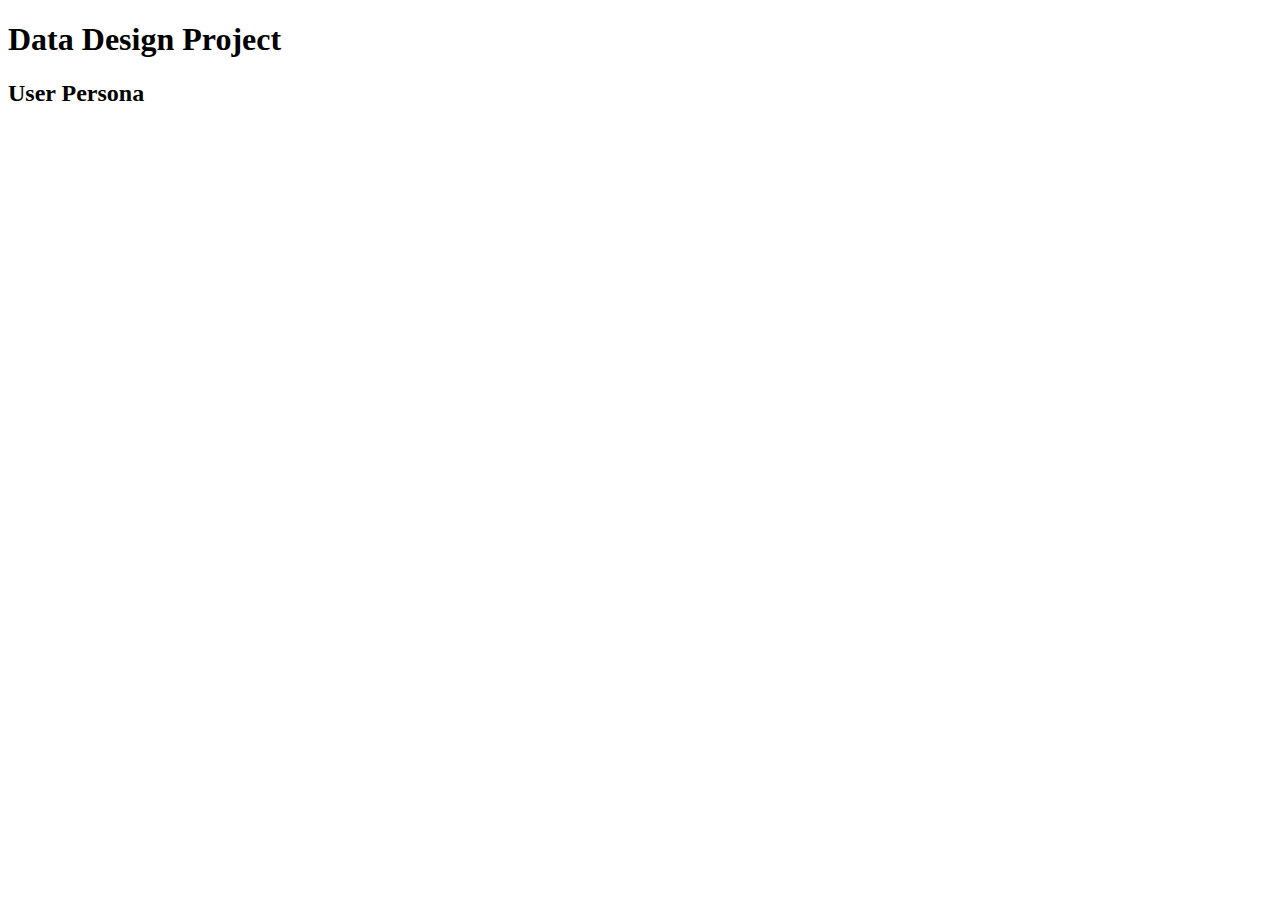
==== index.html @ 181475ba "Created html file" ====
<!DOCTYPE html>
<html lang="en">
<head>
    <meta   charset="utf-8" />
    <title> Data Design Project</title>
    <link rel="stylesheet" type="text/css" href="style.css">
</head>
<body>
    <h1>Data Design Project</h1>
    <h2>User Persona</h2>
</body>
</html>
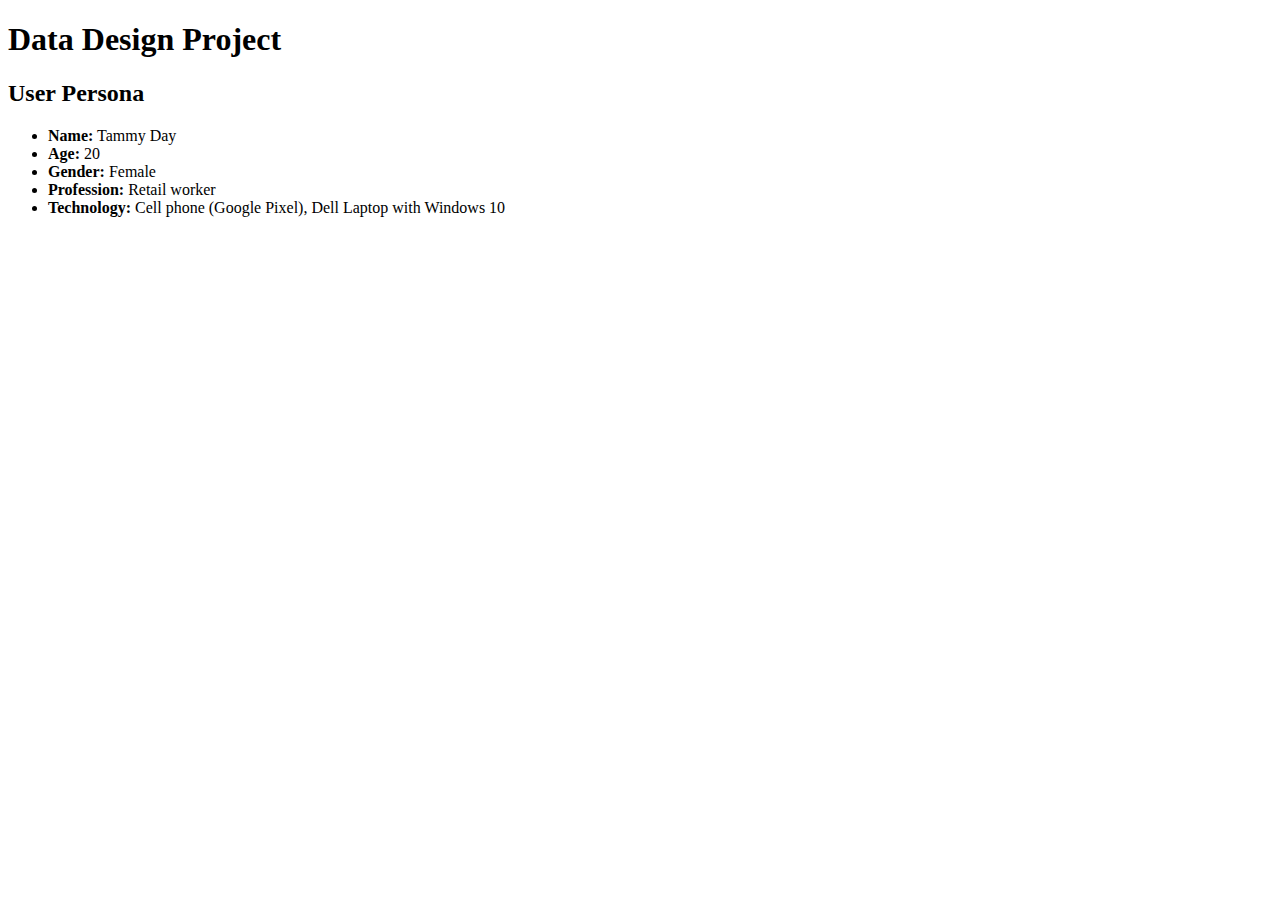
==== commit d9b07ddb: "Added demographic info" ====
--- a/index.html
+++ b/index.html
@@ -8,5 +8,12 @@
 <body>
     <h1>Data Design Project</h1>
     <h2>User Persona</h2>
+<ul>
+    <li> <strong>Name:</strong> Tammy Day</li>
+    <li> <strong>Age:</strong> 20</li>
+    <li> <strong>Gender:</strong> Female</li>
+    <li> <strong>Profession:</strong> Retail worker</li>
+    <li> <strong>Technology:</strong> Cell phone (Google Pixel), Dell Laptop with Windows 10</li>
+</ul>
 </body>
 </html>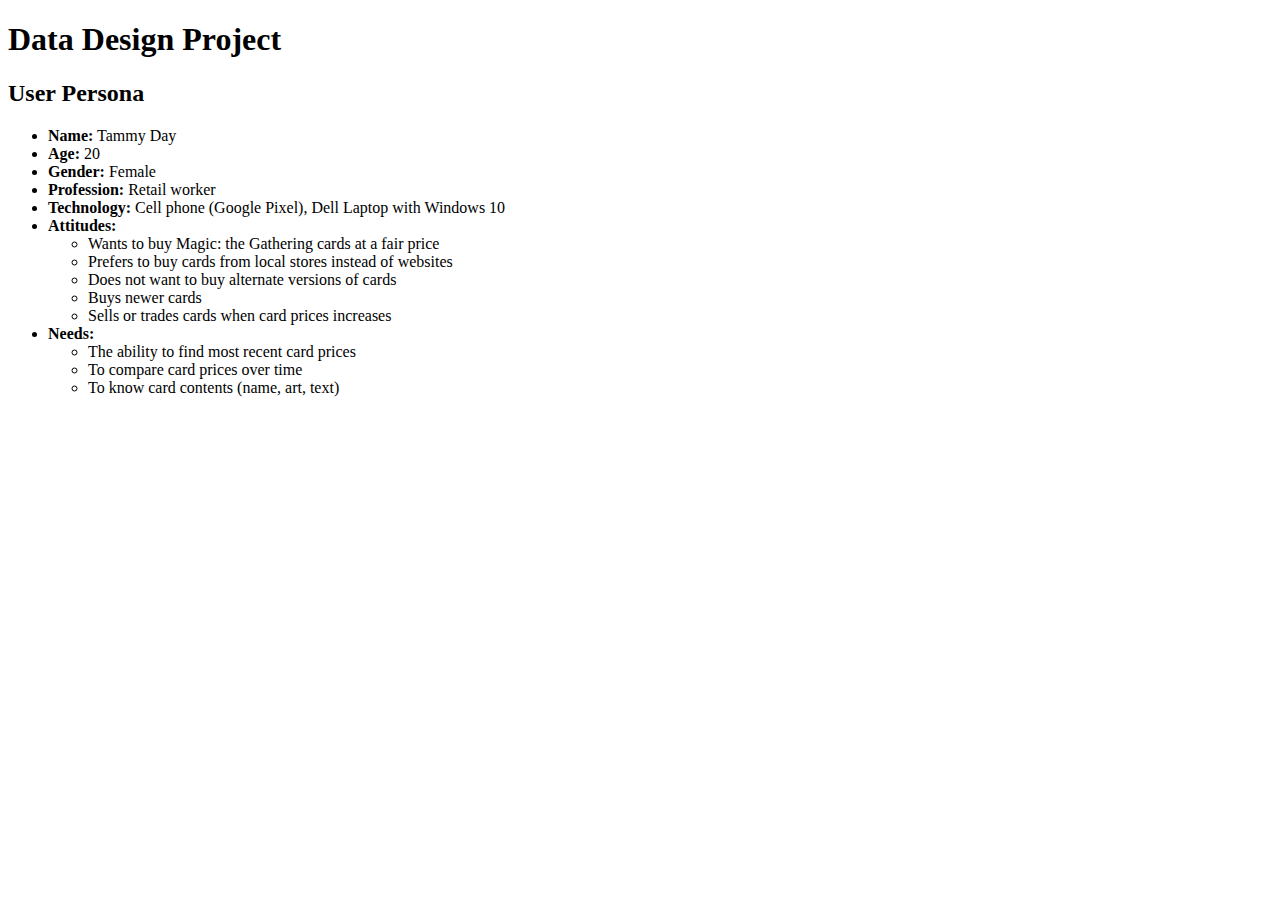
==== commit 8a7c3feb: "Added attitudes and needs" ====
--- a/index.html
+++ b/index.html
@@ -14,6 +14,20 @@
     <li> <strong>Gender:</strong> Female</li>
     <li> <strong>Profession:</strong> Retail worker</li>
     <li> <strong>Technology:</strong> Cell phone (Google Pixel), Dell Laptop with Windows 10</li>
+    <li> <strong> Attitudes:</strong></li>
+    <ul>
+        <li>Wants to buy Magic: the Gathering cards at a fair price</li>
+        <li>Prefers to buy cards from local stores instead of websites</li>
+        <li>Does not want to buy alternate versions of cards</li>
+        <li>Buys newer cards</li>
+        <li>Sells or trades cards when card prices increases</li>
+    </ul>
+    <li> <strong>Needs:</strong></li>
+    <ul>
+        <li>The ability to find most recent card prices</li>
+        <li>To compare card prices over time</li>
+        <li>To know card contents (name, art, text)</li>
+    </ul>
 </ul>
 </body>
 </html>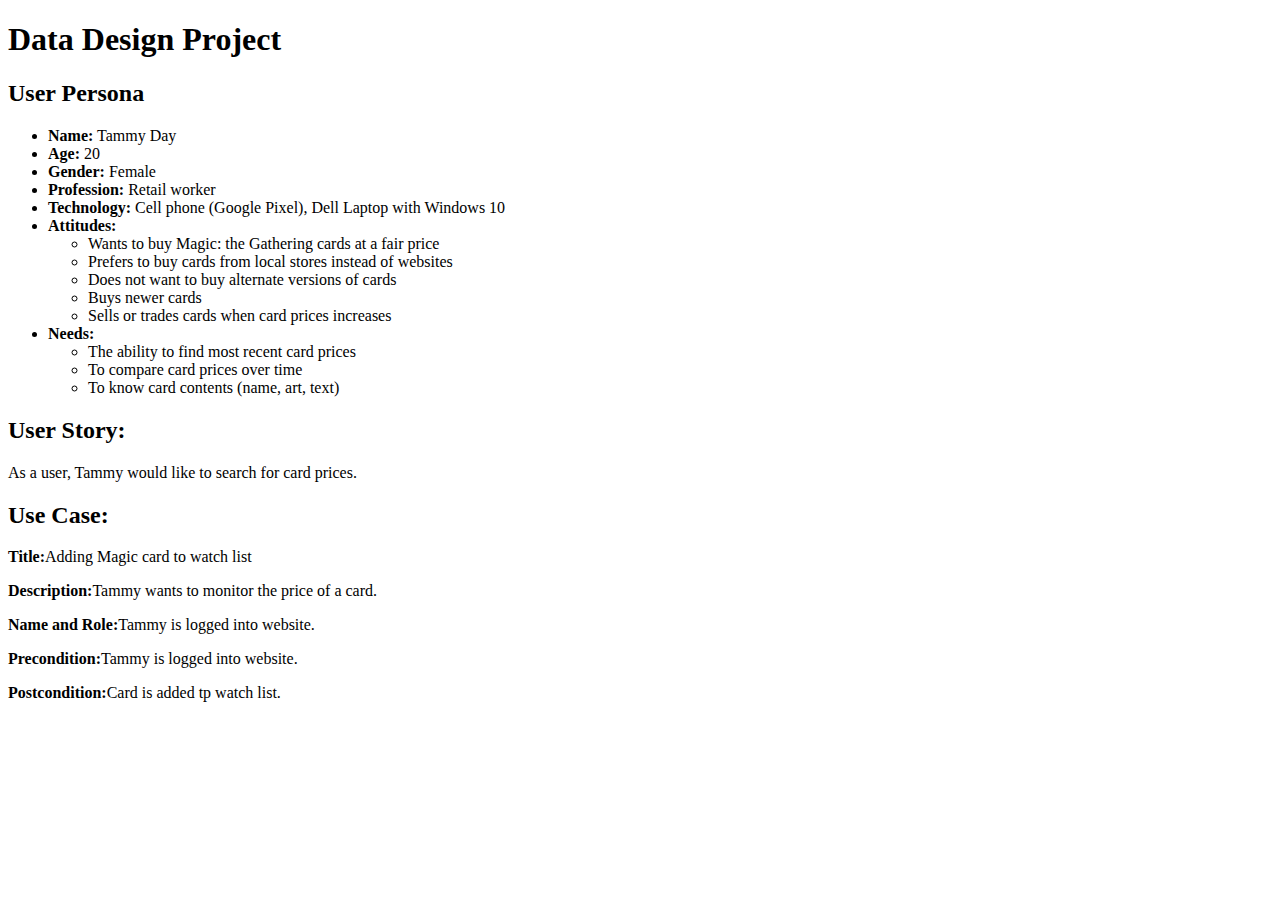
==== commit 833da56b: "Added user story and use case" ====
--- a/index.html
+++ b/index.html
@@ -29,5 +29,13 @@
         <li>To know card contents (name, art, text)</li>
     </ul>
 </ul>
+<h2>User Story:</h2>
+    <p>As a user, Tammy would like to search for card prices.</p>
+<h2>Use Case:</h2>
+    <p><strong>Title:</strong>Adding Magic card to watch list</p>
+    <p><strong>Description:</strong>Tammy wants to monitor the price of a card.</p>
+    <p><strong> Name and Role:</strong>Tammy is logged into website.</p>
+    <p><strong>Precondition:</strong>Tammy is logged into website.</p>
+    <p><strong>Postcondition:</strong>Card is added tp watch list.</p>
 </body>
 </html>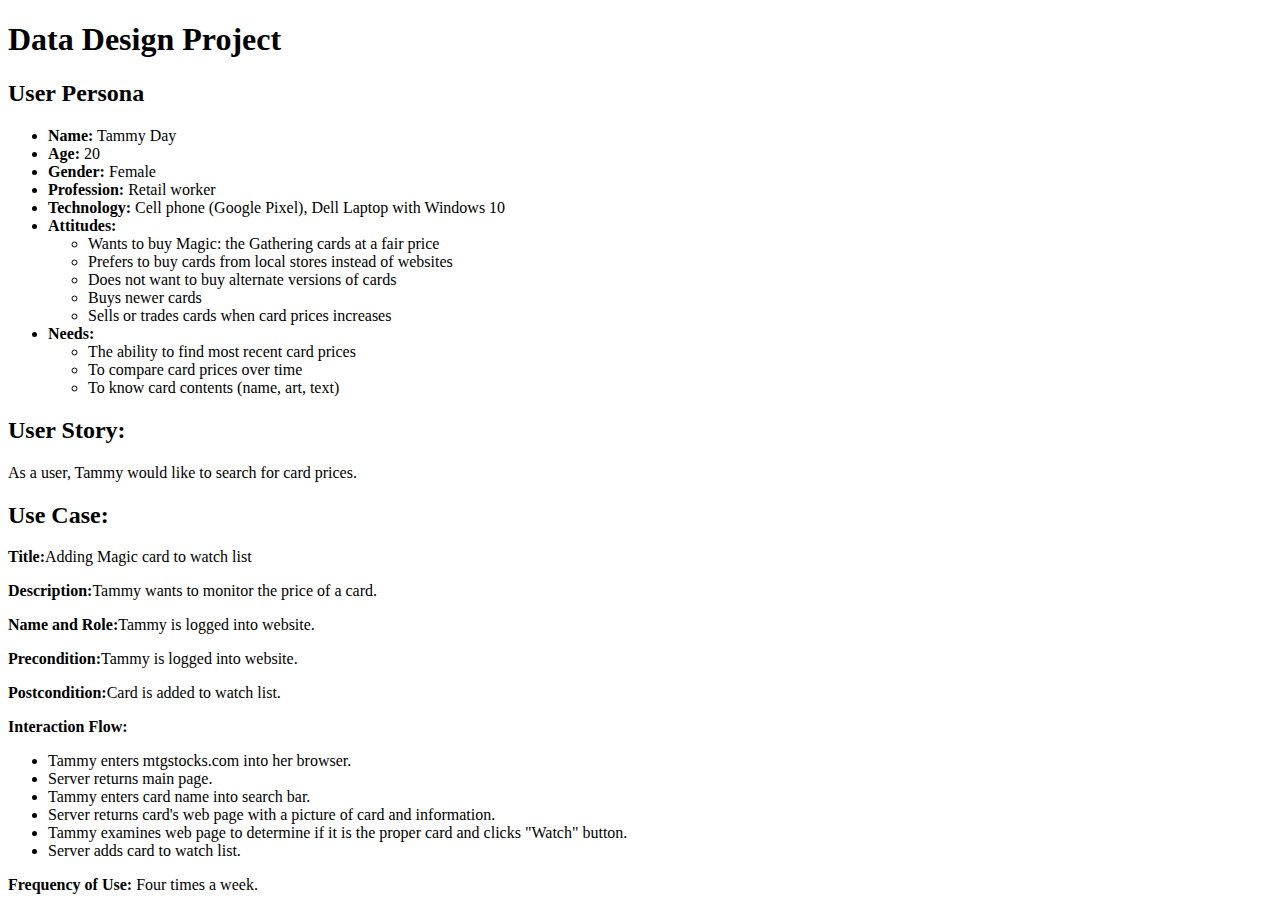
==== commit f1c035d2: "Added interaction flow." ====
--- a/index.html
+++ b/index.html
@@ -36,6 +36,16 @@
     <p><strong>Description:</strong>Tammy wants to monitor the price of a card.</p>
     <p><strong> Name and Role:</strong>Tammy is logged into website.</p>
     <p><strong>Precondition:</strong>Tammy is logged into website.</p>
-    <p><strong>Postcondition:</strong>Card is added tp watch list.</p>
+    <p><strong>Postcondition:</strong>Card is added to watch list.</p>
+    <p><strong>Interaction Flow:</strong></p>
+        <ul>
+            <li>Tammy enters mtgstocks.com into her browser.</li>
+            <li>Server returns main page.</li>
+            <li>Tammy enters card name into search bar.</li>
+            <li>Server returns card's web page with a picture of card and information.</li>
+            <li>Tammy examines web page to determine if it is the proper card and clicks "Watch" button.</li>
+            <li>Server adds card to watch list.</li>
+        </ul>
+    <p> <strong>Frequency of Use:</strong> Four times a week.</p>
 </body>
 </html>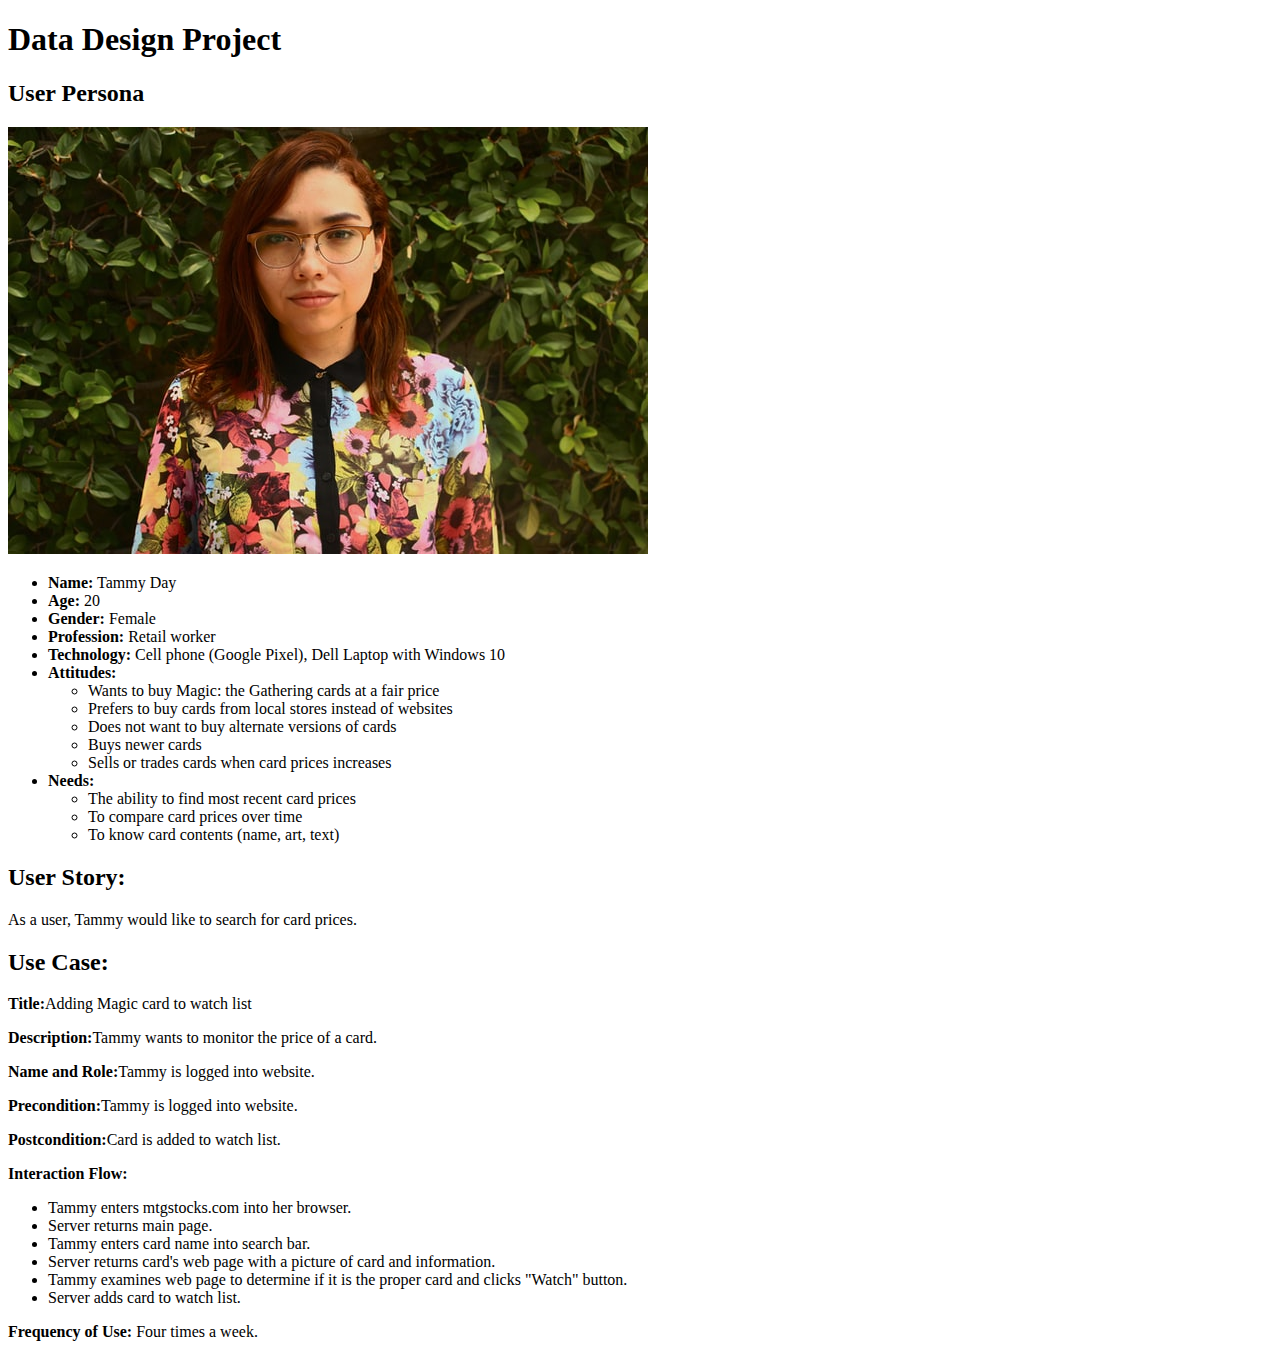
==== commit efcc73ea: "Added picture" ====
--- a/index.html
+++ b/index.html
@@ -8,6 +8,7 @@
 <body>
     <h1>Data Design Project</h1>
     <h2>User Persona</h2>
+    <img src="persona-andrea-rico-unsplash.jpg" alt="Woman wearing glasses">
 <ul>
     <li> <strong>Name:</strong> Tammy Day</li>
     <li> <strong>Age:</strong> 20</li>
